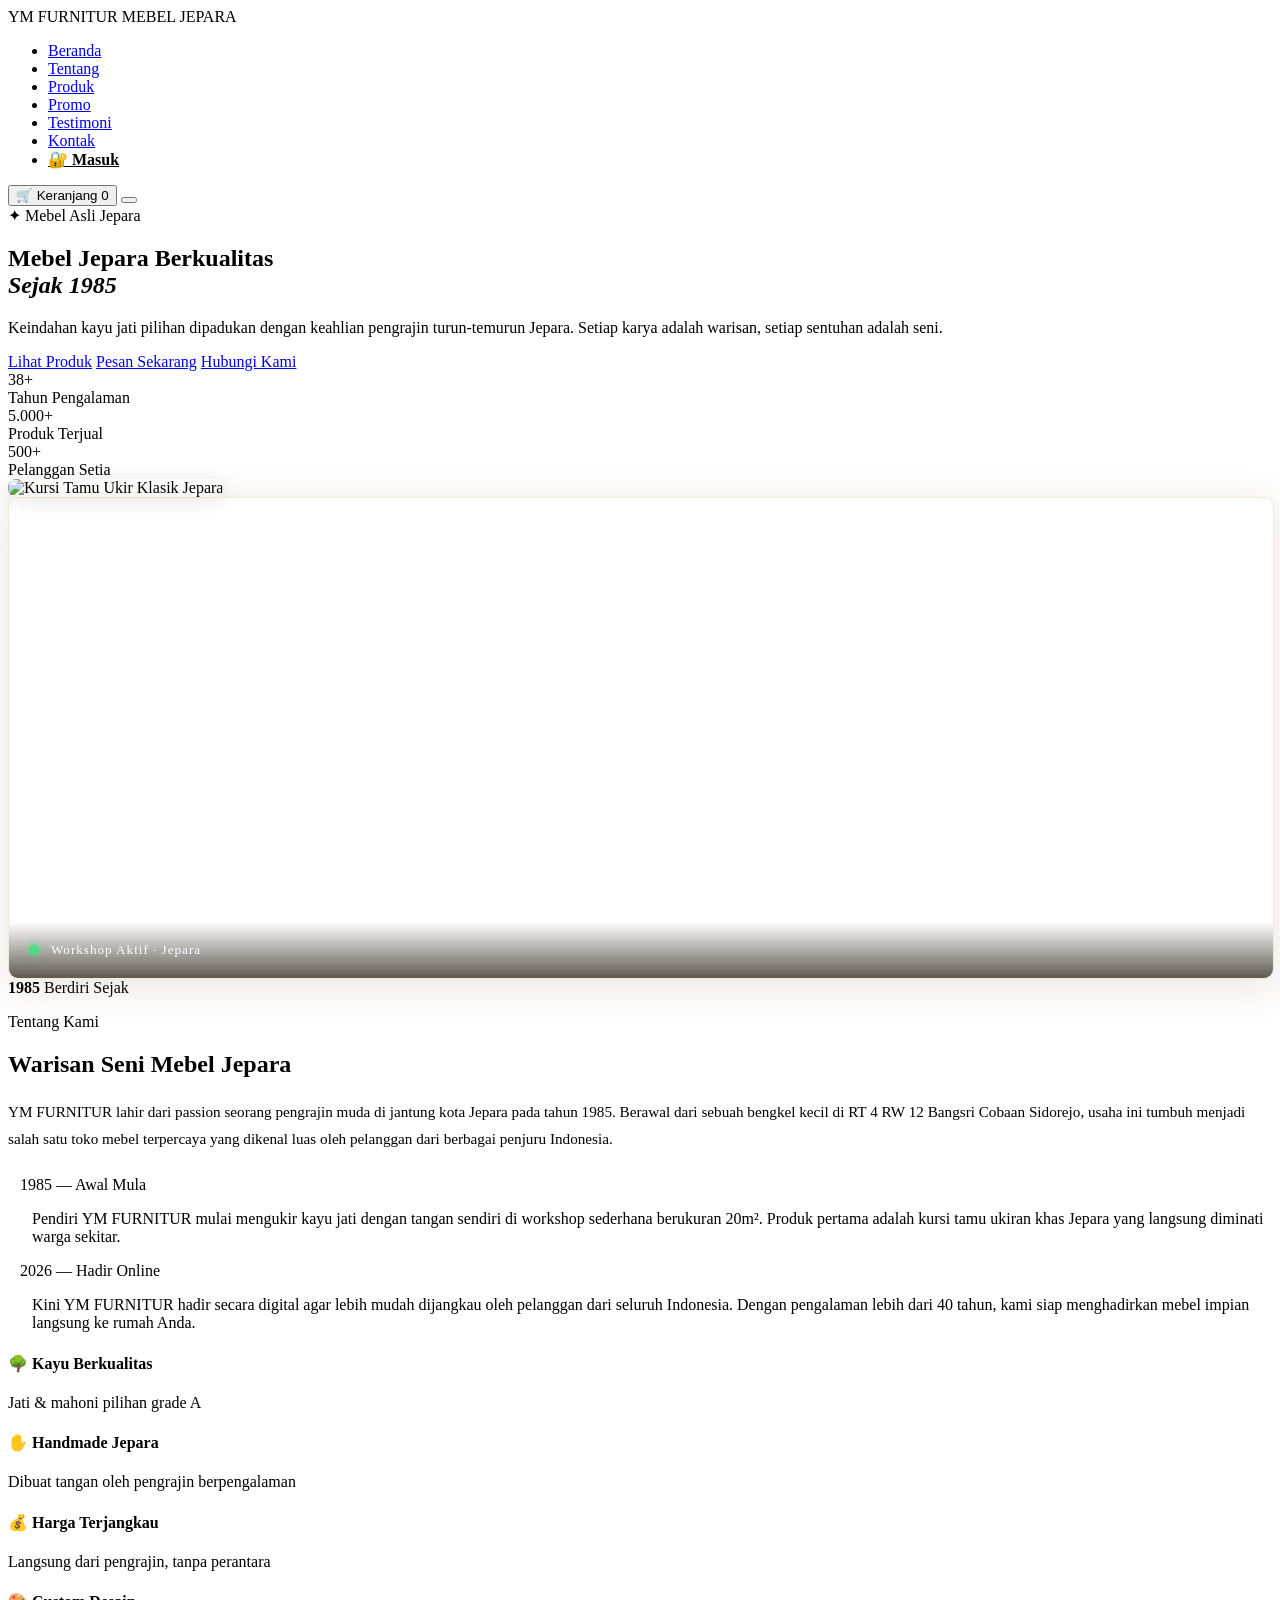
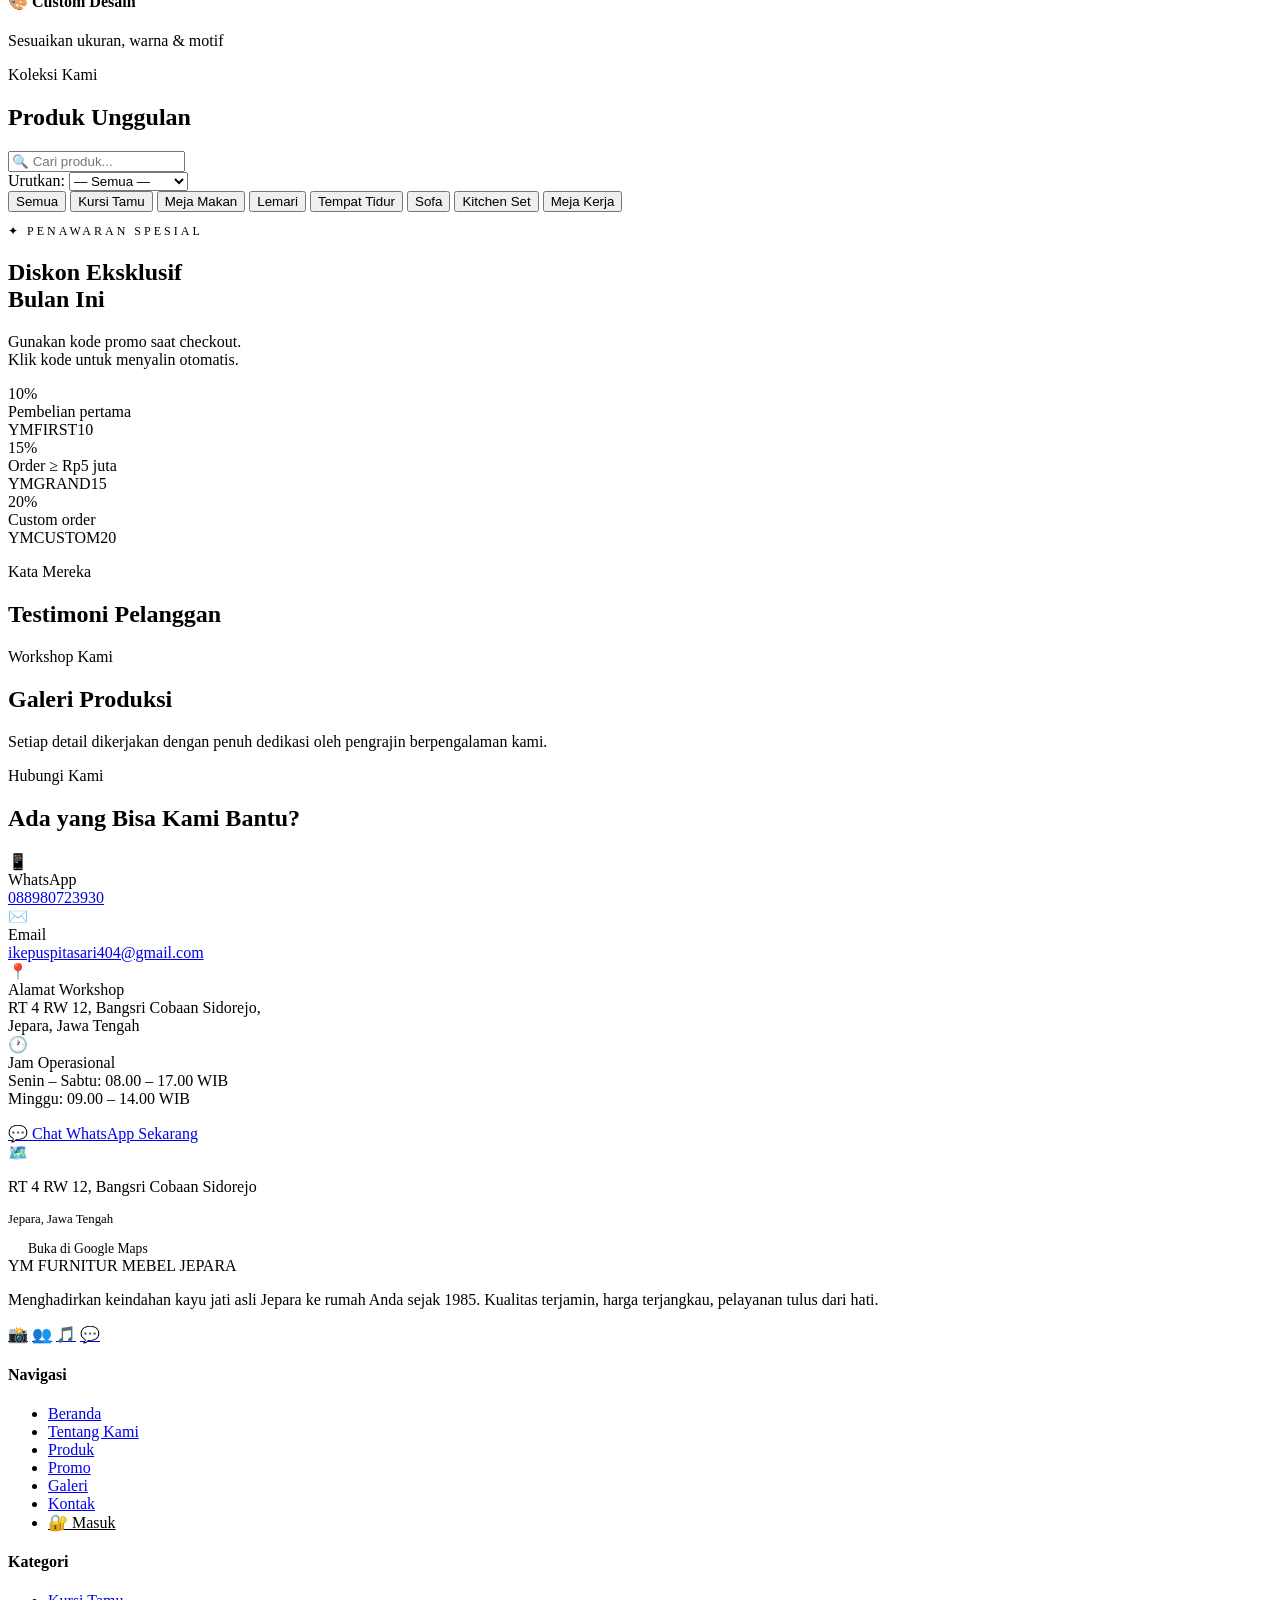
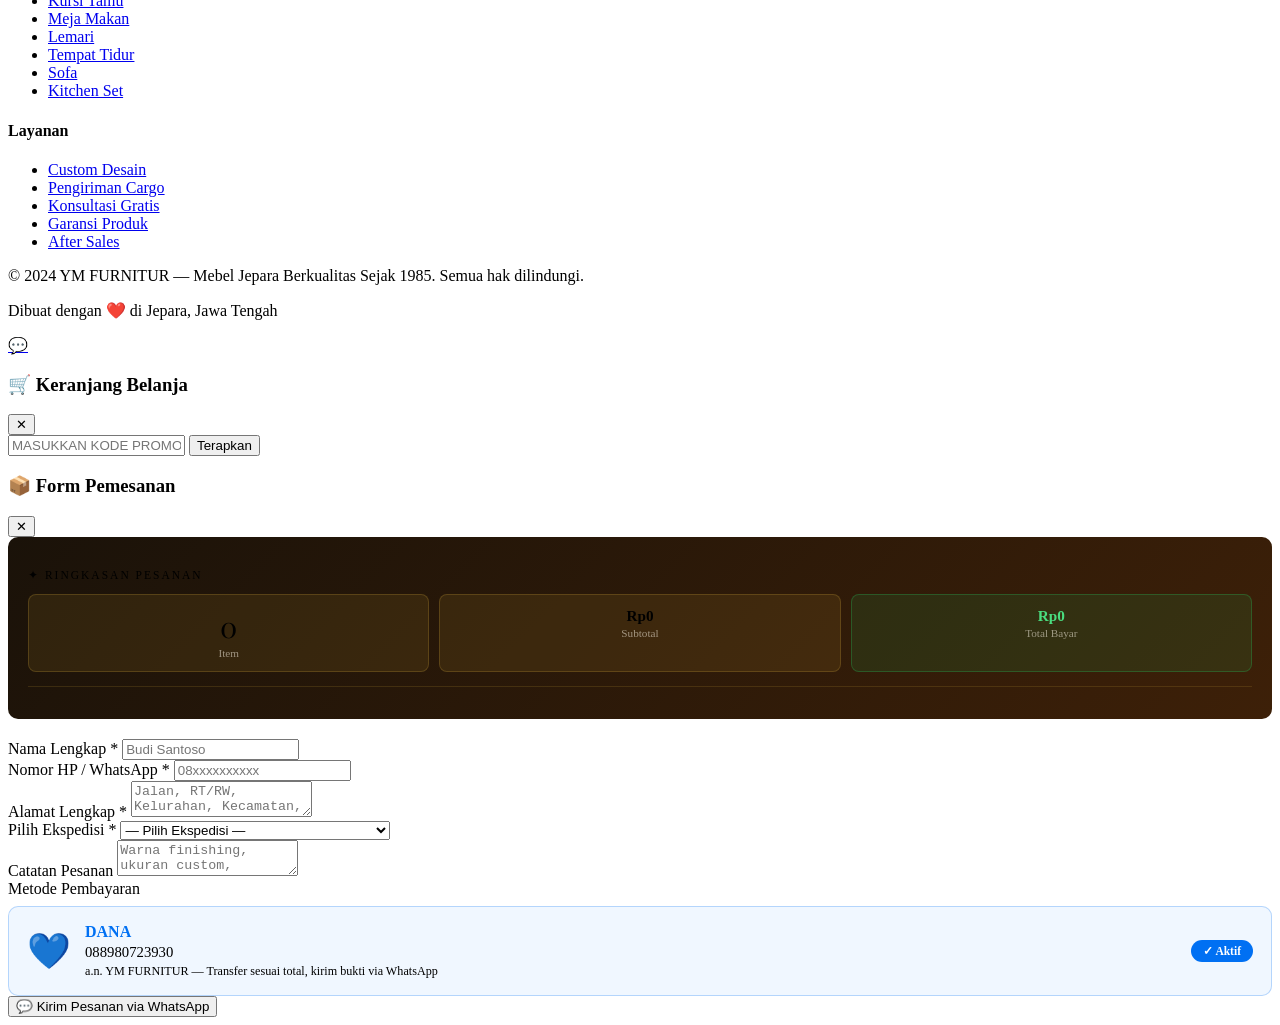
==== index.html @ d809dc9b "first commit" ====
<!DOCTYPE html>
<html lang="id">
<head>
    <meta charset="UTF-8">
    <meta name="viewport" content="width=device-width, initial-scale=1.0">
    <title>YM FURNITUR - Mebel Jepara Berkualitas Sejak 1985</title>
    <link href="https://fonts.googleapis.com/css2?family=Playfair+Display:wght@400;600;700&family=DM+Sans:wght@300;400;500&display=swap" rel="stylesheet">
    <link rel="stylesheet" href="style.css">
    <link rel="stylesheet" href="cart.css">
    <link rel="stylesheet" href="pagination.css">
    <link rel="stylesheet" href="responsive.css">
    <link rel="stylesheet" href="https://cdnjs.cloudflare.com/ajax/libs/font-awesome/6.4.0/css/all.min.css">
    <!-- Supabase CDN -->
    <script src="https://cdn.jsdelivr.net/npm/@supabase/supabase-js@2"></script>
    <!-- HLS.js untuk video streaming -->
    <script src="https://cdn.jsdelivr.net/npm/hls.js@latest"></script>
</head>
<body>

<!-- NAVBAR -->
<nav id="navbar">
    <div class="logo">
    YM FURNITUR
    <span>MEBEL JEPARA</span>
    </div>
    <ul class="nav-links">
        <li><a href="#hero">Beranda</a></li>
        <li><a href="#about">Tentang</a></li>
        <li><a href="#produk">Produk</a></li>
        <li><a href="#promo">Promo</a></li>
        <li><a href="#testimoni">Testimoni</a></li>
        <li><a href="#kontak">Kontak</a></li>
        <li id="authArea">
        <a href="login.html" class="nav-login-btn" style="color:var(--emas);font-weight:600;">🔐 Masuk</a>
        </li>
    </ul>
    <div class="nav-right">
        <button class="btn-cart" onclick="bukaKeranjang()">
            🛒 Keranjang
            <span class="cart-badge" id="cartBadge">0</span>
        </button>
        <button class="hamburger" onclick="toggleMenu()">
            <span></span><span></span><span></span>
        </button>
    </div>
</nav>

<!-- HERO -->
<section id="hero">
    <div class="hero-content">
        <div class="hero-badge">✦ Mebel Asli Jepara</div>
        <h1>Mebel Jepara Berkualitas<br><em>Sejak 1985</em></h1>
        <p>Keindahan kayu jati pilihan dipadukan dengan keahlian pengrajin turun-temurun Jepara. Setiap karya adalah warisan, setiap sentuhan adalah seni.</p>
        <div class="hero-btns">
            <a href="#produk" class="btn-primary">Lihat Produk</a>
            <a href="https://wa.me/6288980723930?text=Halo%20YM%20FURNITUR%2C%20saya%20ingin%20pesan%20mebel" class="btn-outline" target="_blank">Pesan Sekarang</a>
            <a href="#kontak" class="btn-outline">Hubungi Kami</a>
        </div>
        <div class="hero-stats">
            <div class="stat-item"><div class="stat-num">38+</div><div class="stat-label">Tahun Pengalaman</div></div>
            <div class="stat-item"><div class="stat-num">5.000+</div><div class="stat-label">Produk Terjual</div></div>
            <div class="stat-item"><div class="stat-num">500+</div><div class="stat-label">Pelanggan Setia</div></div>
        </div>
    </div>
    <div class="hero-img">
        <div class="hero-img-box">
            <img src="https://i.ibb.co.com/BHqVmDMt/download.jpg" alt="Kursi Tamu Ukir Klasik Jepara" style="width:100%;height:100%;object-fit:cover;border-radius:8px;box-shadow:0 4px 20px rgba(0,0,0,0.1);">
        </div>
    </div>
</section>

<!-- ABOUT -->
<section id="about">
    <div class="about-grid">
        <div class="about-img-area">
            <div style="width:100%;border-radius:10px;overflow:hidden;position:relative;border:1px solid rgba(196,154,53,0.2);box-shadow:0 8px 40px rgba(107,63,26,0.15);">
                <video id="aboutVideo" autoplay muted loop playsinline style="width:100%;display:block;max-height:480px;object-fit:cover;"></video>
                <div style="position:absolute;bottom:0;left:0;right:0;background:linear-gradient(transparent,rgba(26,18,9,0.7));padding:20px;display:flex;align-items:center;gap:12px;">
                    <div style="width:10px;height:10px;border-radius:50%;background:#4ade80;box-shadow:0 0 8px #4ade80;animation:pulse 1.5s infinite;"></div>
                    <span style="color:#fff;font-size:0.82rem;letter-spacing:1px;">Workshop Aktif · Jepara</span>
                </div>
            </div>
            <div class="about-badge-box">
                <strong>1985</strong>
                <span>Berdiri Sejak</span>
            </div>
        </div>
        <div class="about-text">
            <p class="section-label">Tentang Kami</p>
            <h2 class="section-title">Warisan Seni Mebel Jepara</h2>
            <p style="color:var(--abu);line-height:1.8;margin-bottom:1.5rem;font-size:0.95rem;">
                YM FURNITUR lahir dari passion seorang pengrajin muda di jantung kota Jepara pada tahun 1985. Berawal dari sebuah bengkel kecil di RT 4 RW 12 Bangsri Cobaan Sidorejo, usaha ini tumbuh menjadi salah satu toko mebel terpercaya yang dikenal luas oleh pelanggan dari berbagai penjuru Indonesia.
            </p>
            <div class="timeline">
                <div class="timeline-item">
                    <div>
                        <div style="display:flex;gap:12px;align-items:center;margin-bottom:4px;">
                            <div class="tl-dot"></div>
                            <span class="tl-year">1985 — Awal Mula</span>
                        </div>
                        <p class="tl-desc" style="padding-left:24px;">Pendiri YM FURNITUR mulai mengukir kayu jati dengan tangan sendiri di workshop sederhana berukuran 20m². Produk pertama adalah kursi tamu ukiran khas Jepara yang langsung diminati warga sekitar.</p>
                    </div>
                </div>
                <div class="timeline-item">
                    <div>
                        <div style="display:flex;gap:12px;align-items:center;margin-bottom:4px;">
                            <div class="tl-dot"></div>
                            <span class="tl-year">2026 — Hadir Online</span>
                        </div>
                        <p class="tl-desc" style="padding-left:24px;">Kini YM FURNITUR hadir secara digital agar lebih mudah dijangkau oleh pelanggan dari seluruh Indonesia. Dengan pengalaman lebih dari 40 tahun, kami siap menghadirkan mebel impian langsung ke rumah Anda.</p>
                    </div>
                </div>
            </div>
            <div class="keunggulan">
                <div class="keunggulan-item"><h4>🌳 Kayu Berkualitas</h4><p>Jati & mahoni pilihan grade A</p></div>
                <div class="keunggulan-item"><h4>✋ Handmade Jepara</h4><p>Dibuat tangan oleh pengrajin berpengalaman</p></div>
                <div class="keunggulan-item"><h4>💰 Harga Terjangkau</h4><p>Langsung dari pengrajin, tanpa perantara</p></div>
                <div class="keunggulan-item"><h4>🎨 Custom Desain</h4><p>Sesuaikan ukuran, warna & motif</p></div>
            </div>
        </div>
    </div>
</section>

<!-- PRODUK -->
<section id="produk">
    <p class="section-label">Koleksi Kami</p>
    <h2 class="section-title">Produk Unggulan</h2>
    <div class="search-wrap">
        <input type="text" class="search-input" id="searchInput" placeholder="🔍 Cari produk..." oninput="filterProduk()">
        <div class="price-filter">
            Urutkan:
            <select id="sortSelect" onchange="filterProduk()">
                <option value="">— Semua —</option>
                <option value="low">Harga Terendah</option>
                <option value="high">Harga Tertinggi</option>
                <option value="diskon">Diskon Terbesar</option>
            </select>
        </div>
    </div>
    <div class="filter-bar" id="filterBar">
        <button class="filter-btn active" onclick="setKategori('all',this)">Semua</button>
        <button class="filter-btn" onclick="setKategori('Kursi Tamu',this)">Kursi Tamu</button>
        <button class="filter-btn" onclick="setKategori('Meja Makan',this)">Meja Makan</button>
        <button class="filter-btn" onclick="setKategori('Lemari',this)">Lemari</button>
        <button class="filter-btn" onclick="setKategori('Tempat Tidur',this)">Tempat Tidur</button>
        <button class="filter-btn" onclick="setKategori('Sofa',this)">Sofa</button>
        <button class="filter-btn" onclick="setKategori('Kitchen Set',this)">Kitchen Set</button>
        <button class="filter-btn" onclick="setKategori('Meja Kerja',this)">Meja Kerja</button>
    </div>
    <div class="products-grid" id="productsGrid"></div>
    <!-- Pagination Produk -->
    <div class="pagination-container" id="produkPagination"></div>
</section>

<!-- PROMO DISKON -->
<section id="promo">
    <div class="promo-inner">
        <div class="promo-text">
            <p style="color:var(--emas);font-size:0.75rem;letter-spacing:3px;text-transform:uppercase;margin-bottom:0.5rem;">✦ Penawaran Spesial</p>
            <h2>Diskon Eksklusif<br>Bulan Ini</h2>
            <p>Gunakan kode promo saat checkout.<br>Klik kode untuk menyalin otomatis.</p>
        </div>
        <div class="promo-cards">
            <div class="promo-card">
                <div class="promo-pct">10%</div>
                <div class="promo-desc">Pembelian pertama</div>
                <div class="promo-code" onclick="copyKode('YMFIRST10')">YMFIRST10</div>
            </div>
            <div class="promo-card">
                <div class="promo-pct">15%</div>
                <div class="promo-desc">Order ≥ Rp5 juta</div>
                <div class="promo-code" onclick="copyKode('YMGRAND15')">YMGRAND15</div>
            </div>
            <div class="promo-card">
                <div class="promo-pct">20%</div>
                <div class="promo-desc">Custom order</div>
                <div class="promo-code" onclick="copyKode('YMCUSTOM20')">YMCUSTOM20</div>
            </div>
        </div>
    </div>
</section>

<!-- TESTIMONI -->
<section id="testimoni">
    <p class="section-label">Kata Mereka</p>
    <h2 class="section-title">Testimoni Pelanggan</h2>
    <div class="testi-grid" id="testiGrid"></div>
    <!-- Pagination Testimoni -->
    <div class="pagination-container" id="testiPagination"></div>
</section>

<!-- GALERI -->
<section id="galeri">
    <p class="section-label">Workshop Kami</p>
    <h2 class="section-title">Galeri Produksi</h2>
    <p class="section-sub">Setiap detail dikerjakan dengan penuh dedikasi oleh pengrajin berpengalaman kami.</p>
    <div class="galeri-grid" id="galeriGrid"></div>
    <!-- Pagination Galeri -->
    <div class="pagination-container" id="galeriPagination"></div>
</section>

<!-- KONTAK -->
<section id="kontak">
    <p class="section-label">Hubungi Kami</p>
    <h2 class="section-title">Ada yang Bisa Kami Bantu?</h2>
    <div class="kontak-grid">
        <div>
            <div class="kontak-info-item">
                <div class="kontak-icon">📱</div>
                <div>
                    <div class="kontak-label">WhatsApp</div>
                    <div class="kontak-val"><a href="https://wa.me/6288980723930" target="_blank">088980723930</a></div>
                </div>
            </div>
            <div class="kontak-info-item">
                <div class="kontak-icon">✉️</div>
                <div>
                    <div class="kontak-label">Email</div>
                    <div class="kontak-val"><a href="mailto:ikepuspitasari404@gmail.com">ikepuspitasari404@gmail.com</a></div>
                </div>
            </div>
            <div class="kontak-info-item">
                <div class="kontak-icon">📍</div>
                <div>
                    <div class="kontak-label">Alamat Workshop</div>
                    <div class="kontak-val">RT 4 RW 12, Bangsri Cobaan Sidorejo,<br>Jepara, Jawa Tengah</div>
                </div>
            </div>
            <div class="kontak-info-item">
                <div class="kontak-icon">🕐</div>
                <div>
                    <div class="kontak-label">Jam Operasional</div>
                    <div class="kontak-val">Senin – Sabtu: 08.00 – 17.00 WIB<br>Minggu: 09.00 – 14.00 WIB</div>
                </div>
            </div>
            <a href="https://wa.me/6288980723930?text=Halo%20YM%20FURNITUR%2C%20saya%20ingin%20konsultasi%20mebel" target="_blank" class="btn-primary" style="margin-top:1rem;display:inline-flex;gap:8px;align-items:center;">
                💬 Chat WhatsApp Sekarang
            </a>
        </div>
        <div>
            <div class="map-placeholder">
                <div class="map-icon">🗺️</div>
                <p>RT 4 RW 12, Bangsri Cobaan Sidorejo</p>
                <p style="font-size:0.8rem;margin-top:4px;">Jepara, Jawa Tengah</p>
                <a href="https://maps.google.com/?q=Jepara+Jawa+Tengah" target="_blank" style="margin-top:12px;padding:8px 20px;background:var(--coklat);color:var(--cream);border-radius:6px;font-size:0.85rem;text-decoration:none;">Buka di Google Maps</a>
            </div>
        </div>
    </div>
</section>

<!-- FOOTER -->
<footer>
    <div class="footer-grid">
        <div class="footer-brand">
            <span class="logo">YM FURNITUR <span>MEBEL JEPARA</span></span>
            <p>Menghadirkan keindahan kayu jati asli Jepara ke rumah Anda sejak 1985. Kualitas terjamin, harga terjangkau, pelayanan tulus dari hati.</p>
            <div class="socials">
                <a class="social-btn" href="#" title="Instagram">📸</a>
                <a class="social-btn" href="#" title="Facebook">👥</a>
                <a class="social-btn" href="#" title="TikTok">🎵</a>
                <a class="social-btn" href="https://wa.me/6288980723930" title="WhatsApp" target="_blank">💬</a>
            </div>
        </div>
        <div class="footer-col">
            <h4>Navigasi</h4>
            <ul>
                <li><a href="#hero">Beranda</a></li>
                <li><a href="#about">Tentang Kami</a></li>
                <li><a href="#produk">Produk</a></li>
                <li><a href="#promo">Promo</a></li>
                <li><a href="#galeri">Galeri</a></li>
                <li><a href="#kontak">Kontak</a></li>
                <li><a href="login.html" style="color:var(--emas);">🔐 Masuk</a></li>
            </ul>
        </div>
        <div class="footer-col">
            <h4>Kategori</h4>
            <ul>
                <li><a href="#produk">Kursi Tamu</a></li>
                <li><a href="#produk">Meja Makan</a></li>
                <li><a href="#produk">Lemari</a></li>
                <li><a href="#produk">Tempat Tidur</a></li>
                <li><a href="#produk">Sofa</a></li>
                <li><a href="#produk">Kitchen Set</a></li>
            </ul>
        </div>
        <div class="footer-col">
            <h4>Layanan</h4>
            <ul>
                <li><a href="#">Custom Desain</a></li>
                <li><a href="#">Pengiriman Cargo</a></li>
                <li><a href="#">Konsultasi Gratis</a></li>
                <li><a href="#">Garansi Produk</a></li>
                <li><a href="#">After Sales</a></li>
            </ul>
        </div>
    </div>
    <div class="footer-bottom">
        <p>© 2024 YM FURNITUR — Mebel Jepara Berkualitas Sejak 1985. Semua hak dilindungi.</p>
        <p>Dibuat dengan ❤️ di Jepara, Jawa Tengah</p>
    </div>
</footer>

<!-- WA FLOAT BUTTON -->
<a href="https://wa.me/6288980723930?text=Halo%20YM%20FURNITUR" class="wa-float" target="_blank" title="Chat WhatsApp">💬</a>

<!-- TOAST -->
<div class="toast" id="toast"></div>

<!-- MODAL KERANJANG -->
<div class="modal-overlay" id="modalKeranjang">
    <div class="modal-box">
        <div class="modal-header">
            <h3>🛒 Keranjang Belanja</h3>
            <button class="btn-close" onclick="tutupKeranjang()">✕</button>
        </div>
        <div class="modal-body">
            <div id="cartContent"></div>
            <div class="promo-input-row">
                <input type="text" class="promo-input" id="promoInput" placeholder="Masukkan kode promo..." style="text-transform:uppercase">
                <button class="btn-apply-promo" onclick="applyPromo()">Terapkan</button>
            </div>
            <div class="promo-status" id="promoStatus"></div>
            <div class="cart-total" id="cartTotal"></div>
            <button class="btn-checkout-wa" onclick="bukaCKO()" id="btnCKO" style="display:none;">Lanjut ke Checkout →</button>
        </div>
    </div>
</div>

<!-- MODAL CHECKOUT -->
<div class="modal-overlay" id="modalCKO">
    <div class="modal-box">
        <div class="modal-header">
            <h3>📦 Form Pemesanan</h3>
            <button class="btn-close" onclick="tutupCKO()">✕</button>
        </div>
        <div class="modal-body">
            <!-- DASHBOARD RINGKASAN -->
            <div style="background:linear-gradient(135deg,#1A1209,#3D2008);border-radius:10px;padding:20px;margin-bottom:20px;">
                <p style="color:var(--emas);font-size:0.72rem;letter-spacing:2px;text-transform:uppercase;margin-bottom:12px;">✦ Ringkasan Pesanan</p>
                <div style="display:grid;grid-template-columns:repeat(3,1fr);gap:10px;margin-bottom:14px;">
                    <div style="background:rgba(196,154,53,0.12);border:1px solid rgba(196,154,53,0.25);border-radius:8px;padding:12px;text-align:center;">
                        <div style="font-size:1.8rem;font-family:'Playfair Display',serif;color:var(--emas);" id="dashJml">0</div>
                        <div style="font-size:0.7rem;color:rgba(245,239,224,0.55);margin-top:2px;">Item</div>
                    </div>
                    <div style="background:rgba(196,154,53,0.12);border:1px solid rgba(196,154,53,0.25);border-radius:8px;padding:12px;text-align:center;">
                        <div style="font-size:0.95rem;font-weight:600;color:var(--emas);" id="dashSubtotal">Rp0</div>
                        <div style="font-size:0.7rem;color:rgba(245,239,224,0.55);margin-top:2px;">Subtotal</div>
                    </div>
                    <div style="background:rgba(37,211,102,0.1);border:1px solid rgba(37,211,102,0.25);border-radius:8px;padding:12px;text-align:center;">
                        <div style="font-size:0.95rem;font-weight:600;color:#4ade80;" id="dashTotal">Rp0</div>
                        <div style="font-size:0.7rem;color:rgba(245,239,224,0.55);margin-top:2px;">Total Bayar</div>
                    </div>
                </div>
                <div id="dashItems" style="font-size:0.8rem;color:rgba(245,239,224,0.65);line-height:1.9;border-top:1px solid rgba(196,154,53,0.18);padding-top:12px;"></div>
            </div>

            <div class="form-row">
                <div class="form-group">
                    <label>Nama Lengkap *</label>
                    <input type="text" id="ckoNama" placeholder="Budi Santoso">
                </div>
                <div class="form-group">
                    <label>Nomor HP / WhatsApp *</label>
                    <input type="tel" id="ckoHP" placeholder="08xxxxxxxxxx">
                </div>
            </div>
            <div class="form-group">
                <label>Alamat Lengkap *</label>
                <textarea id="ckoAlamat" placeholder="Jalan, RT/RW, Kelurahan, Kecamatan, Kota, Provinsi, Kode Pos"></textarea>
            </div>
            <div class="form-group">
                <label>Pilih Ekspedisi *</label>
                <select id="ckoEkspedisi">
                    <option value="">— Pilih Ekspedisi —</option>
                    <option value="JNE">JNE</option>
                    <option value="J&T Express">J&T Express</option>
                    <option value="Cargo Khusus Mebel">Cargo Khusus Mebel (Direkomendasikan)</option>
                </select>
            </div>
            <div class="form-group">
                <label>Catatan Pesanan</label>
                <textarea id="ckoCatatan" placeholder="Warna finishing, ukuran custom, instruksi khusus, dll..."></textarea>
            </div>

            <!-- METODE BAYAR: DANA SAJA -->
            <div class="form-group">
                <label>Metode Pembayaran</label>
                <div style="background:rgba(0,112,243,0.06);border:1.5px solid rgba(0,112,243,0.25);border-radius:10px;padding:16px 18px;margin-top:8px;display:flex;align-items:center;gap:14px;">
                    <div style="font-size:2.2rem;line-height:1;">💙</div>
                    <div style="flex:1;">
                        <div style="font-weight:600;color:#0070f3;font-size:1rem;">DANA</div>
                        <div style="font-size:0.92rem;color:var(--coklat);margin-top:3px;font-weight:500;">088980723930</div>
                        <div style="font-size:0.76rem;color:var(--abu);margin-top:3px;">a.n. YM FURNITUR — Transfer sesuai total, kirim bukti via WhatsApp</div>
                    </div>
                    <div style="background:#0070f3;color:#fff;padding:4px 12px;border-radius:20px;font-size:0.72rem;font-weight:600;white-space:nowrap;">✓ Aktif</div>
                </div>
            </div>

            <button class="btn-checkout-wa" onclick="kirimWA()">
                💬 Kirim Pesanan via WhatsApp
            </button>
        </div>
    </div>
</div>
<script src="https://cdn.jsdelivr.net/npm/@supabase/supabase-js@2"></script>
<script src="supabase.js"></script>
<script src="auth.js"></script>
<script src="cart.js"></script>
</body>
</html>
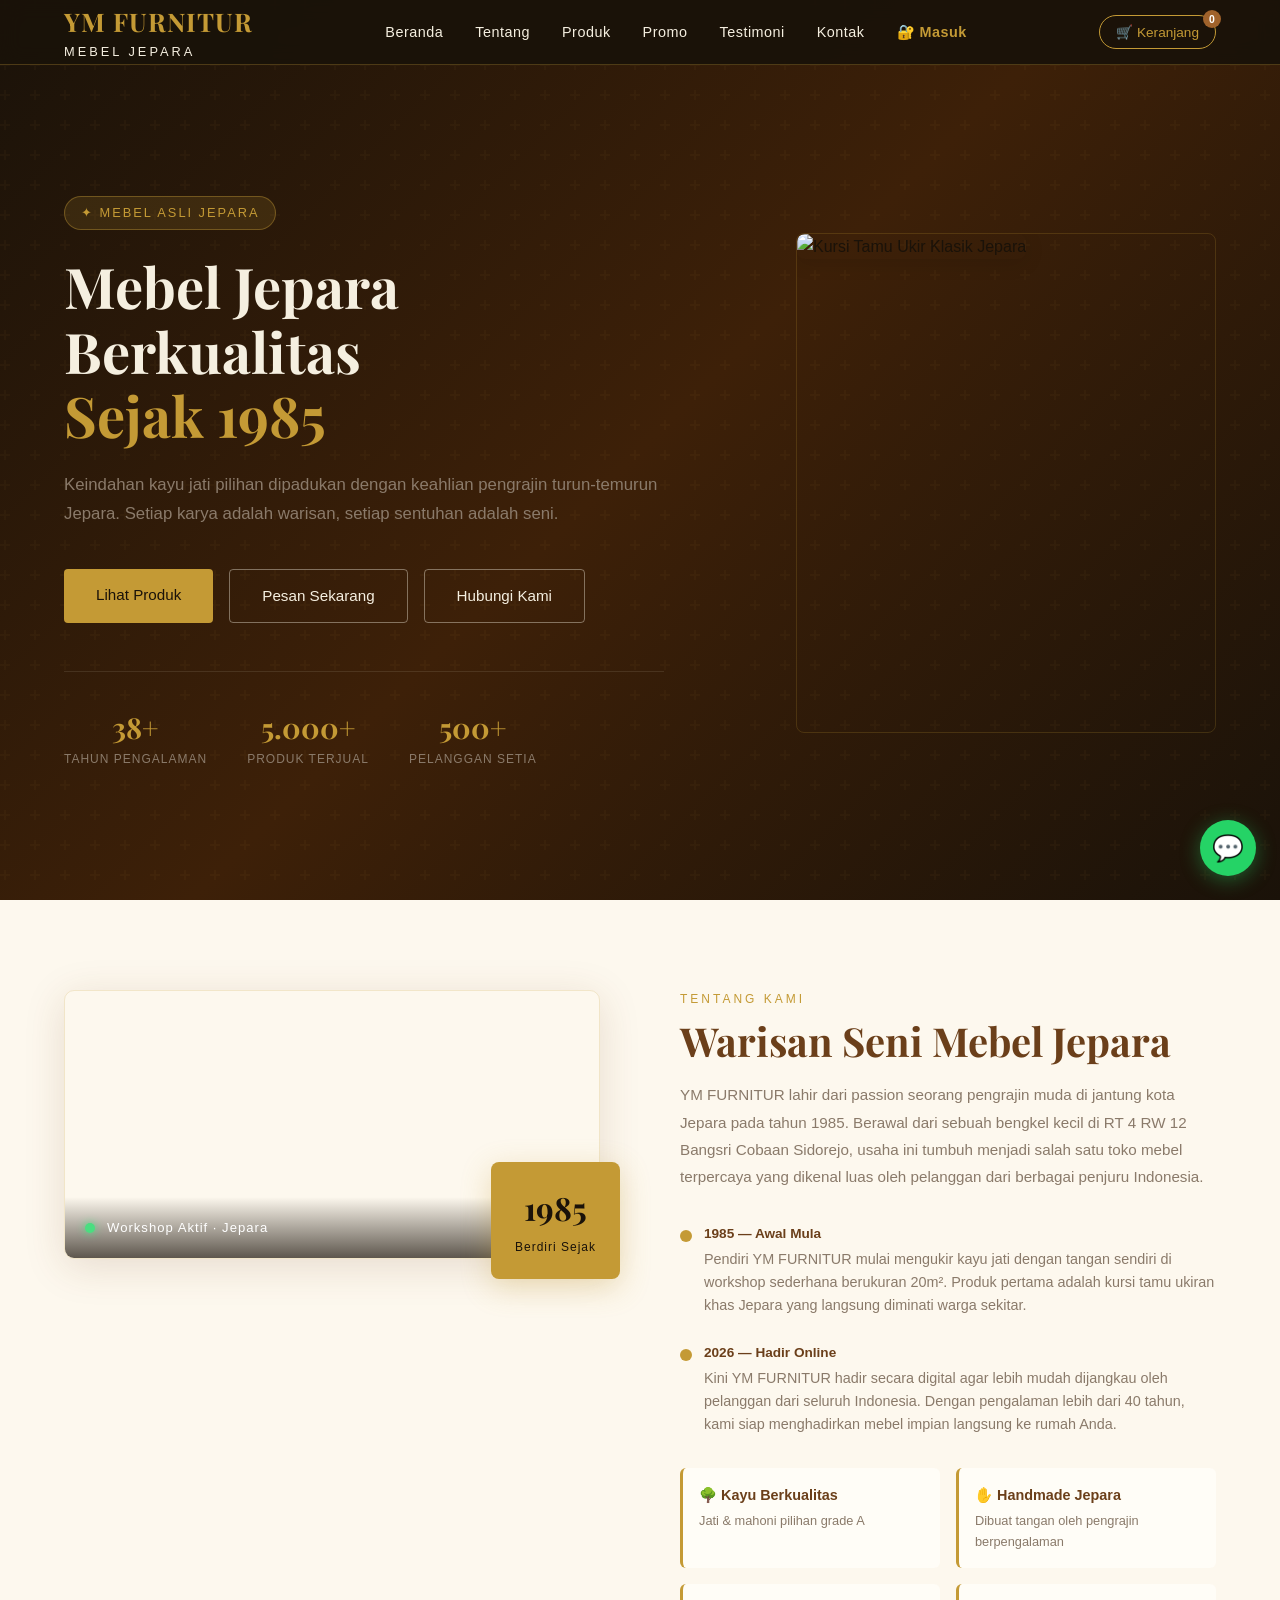
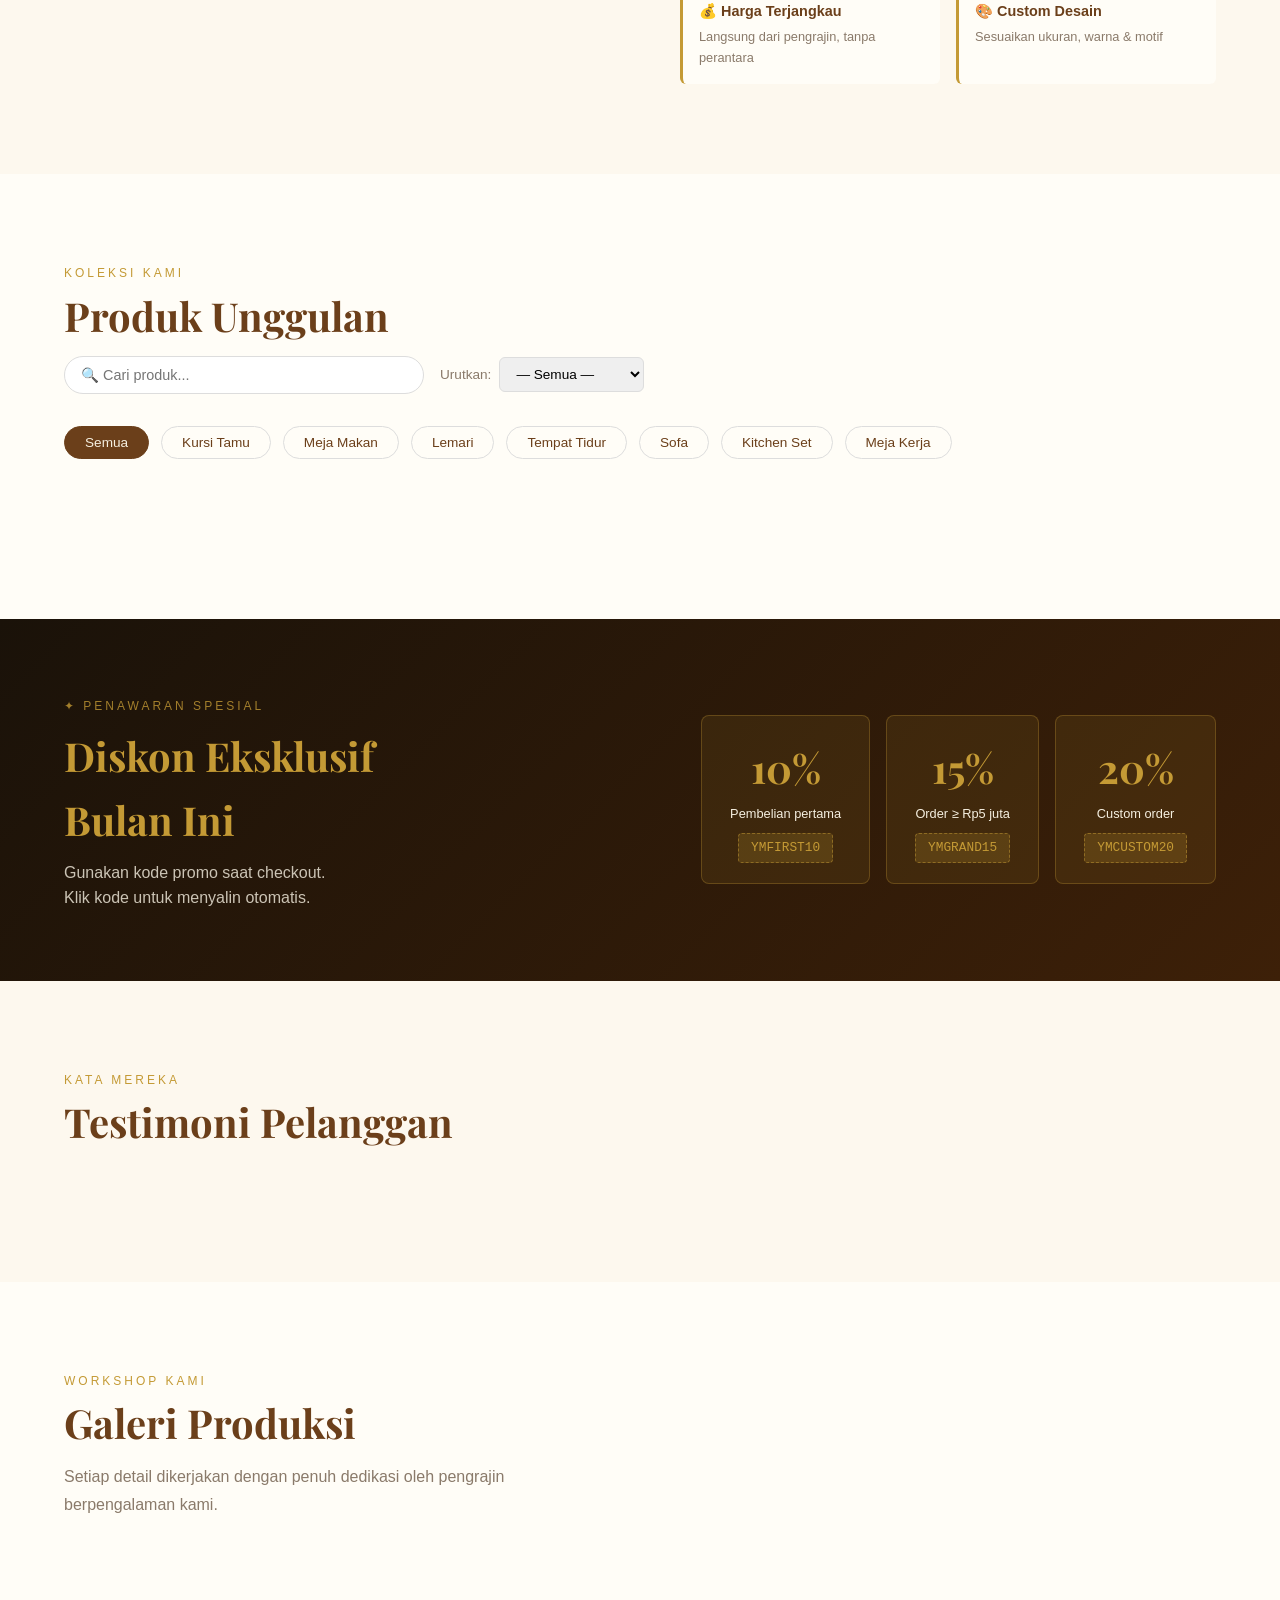
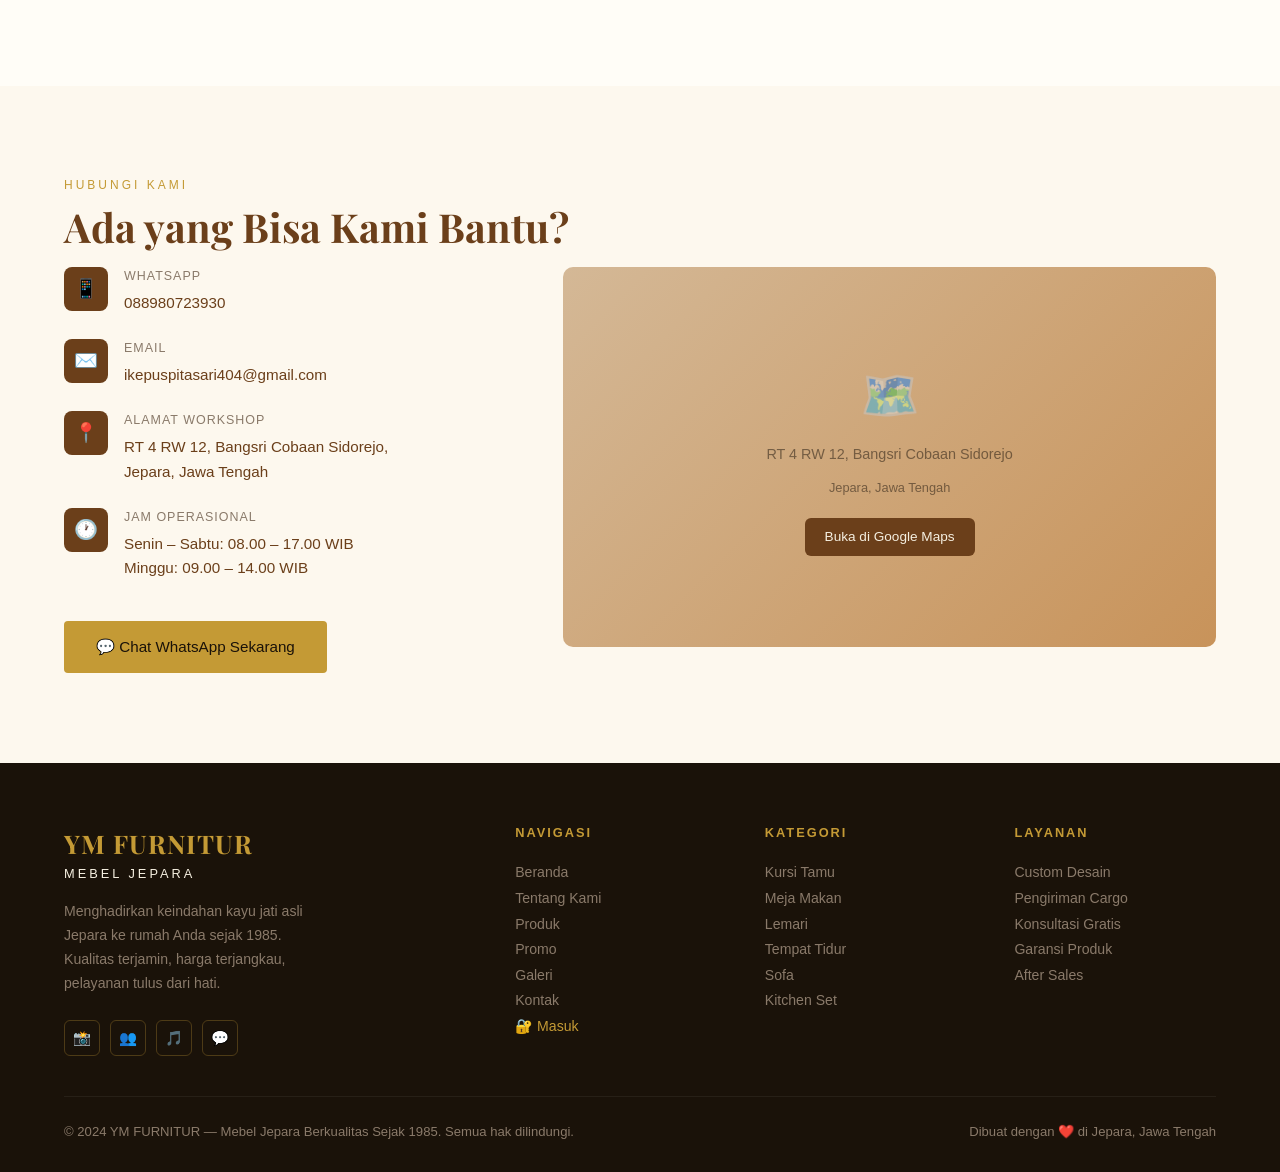
==== commit 153be6b0: "Update stylesheet and script paths in index.html" ====
--- a/index.html
+++ b/index.html
@@ -5,10 +5,10 @@
     <meta name="viewport" content="width=device-width, initial-scale=1.0">
     <title>YM FURNITUR - Mebel Jepara Berkualitas Sejak 1985</title>
     <link href="https://fonts.googleapis.com/css2?family=Playfair+Display:wght@400;600;700&family=DM+Sans:wght@300;400;500&display=swap" rel="stylesheet">
-    <link rel="stylesheet" href="style.css">
-    <link rel="stylesheet" href="cart.css">
-    <link rel="stylesheet" href="pagination.css">
-    <link rel="stylesheet" href="responsive.css">
+    <link rel="stylesheet" href="css/style.css">
+    <link rel="stylesheet" href="css/cart.css">
+    <link rel="stylesheet" href="css/pagination.css">
+    <link rel="stylesheet" href="css/responsive.css">
     <link rel="stylesheet" href="https://cdnjs.cloudflare.com/ajax/libs/font-awesome/6.4.0/css/all.min.css">
     <!-- Supabase CDN -->
     <script src="https://cdn.jsdelivr.net/npm/@supabase/supabase-js@2"></script>
@@ -404,8 +404,8 @@
     </div>
 </div>
 <script src="https://cdn.jsdelivr.net/npm/@supabase/supabase-js@2"></script>
-<script src="supabase.js"></script>
-<script src="auth.js"></script>
-<script src="cart.js"></script>
+<script src="js/supabase.js"></script>
+<script src="js/auth.js"></script>
+<script src="js/cart.js"></script>
 </body>
-</html>+</html>
--- a/css/style.css
+++ b/css/style.css
@@ -0,0 +1,1113 @@
+/* ==============================================
+   STYLE.CSS - MAIN STYLES
+   ============================================== */
+
+/* ===== ROOT VARIABLES ===== */
+:root {
+    --coklat: #6B3F1A;
+    --coklat-muda: #A0622B;
+    --coklat-terang: #C8935A;
+    --cream: #F5EFE0;
+    --cream-muda: #FDF8EE;
+    --hitam: #1A1209;
+    --emas: #C49A35;
+    --emas-muda: #E8C96A;
+    --putih: #FFFDF7;
+    --abu: #8A7A6A;
+    --merah: #c0392b;
+    --hijau: #25D366;
+    --biru: #0070f3;
+}
+
+/* ===== RESET & BASE ===== */
+* {
+    margin: 0;
+    padding: 0;
+    box-sizing: border-box;
+}
+
+html {
+    scroll-behavior: smooth;
+}
+
+body {
+    font-family: 'DM Sans', sans-serif;
+    background: var(--putih);
+    color: var(--hitam);
+    line-height: 1.6;
+}
+
+a {
+    text-decoration: none;
+    color: inherit;
+}
+
+/* ===== NAVBAR - BASIC ===== */
+nav {
+    position: fixed;
+    top: 0;
+    width: 100%;
+    z-index: 999;
+    background: rgba(26, 18, 9, 0.95);
+    backdrop-filter: blur(10px);
+    padding: 0 5%;
+    display: flex;
+    align-items: center;
+    justify-content: space-between;
+    height: 65px;
+    border-bottom: 1px solid rgba(196, 154, 53, 0.3);
+}
+
+.logo {
+    font-family: 'Playfair Display', serif;
+    color: var(--emas);
+    font-size: 1.6rem;
+    font-weight: 700;
+    letter-spacing: 1px;
+}
+
+.logo span {
+    color: var(--cream);
+    font-size: 0.8rem;
+    display: block;
+    font-family: 'DM Sans', sans-serif;
+    letter-spacing: 3px;
+    font-weight: 300;
+}
+
+.nav-links {
+    display: flex;
+    gap: 2rem;
+    list-style: none;
+}
+
+.nav-links a {
+    color: var(--cream);
+    text-decoration: none;
+    font-size: 0.9rem;
+    letter-spacing: 0.5px;
+    transition: color 0.3s;
+}
+
+.nav-links a:hover {
+    color: var(--emas);
+}
+
+.nav-right {
+    display: flex;
+    align-items: center;
+    gap: 1rem;
+}
+
+.btn-cart {
+    background: none;
+    border: 1px solid var(--emas);
+    color: var(--emas);
+    padding: 8px 16px;
+    border-radius: 30px;
+    cursor: pointer;
+    font-size: 0.85rem;
+    transition: all 0.3s;
+    position: relative;
+}
+
+.btn-cart:hover {
+    background: var(--emas);
+    color: var(--hitam);
+}
+
+.cart-badge {
+    position: absolute;
+    top: -6px;
+    right: -6px;
+    background: var(--coklat-muda);
+    color: #fff;
+    border-radius: 50%;
+    width: 18px;
+    height: 18px;
+    font-size: 0.65rem;
+    display: flex;
+    align-items: center;
+    justify-content: center;
+    font-weight: 600;
+}
+
+.hamburger {
+    display: none;
+    flex-direction: column;
+    gap: 5px;
+    cursor: pointer;
+    background: none;
+    border: none;
+}
+
+.hamburger span {
+    width: 24px;
+    height: 2px;
+    background: var(--cream);
+    border-radius: 2px;
+    transition: all 0.3s;
+}
+
+/* ===== SECTIONS COMMON ===== */
+section {
+    padding: 90px 5%;
+}
+
+.section-label {
+    color: var(--emas);
+    font-size: 0.75rem;
+    letter-spacing: 3px;
+    text-transform: uppercase;
+    font-weight: 500;
+    margin-bottom: 0.5rem;
+}
+
+.section-title {
+    font-family: 'Playfair Display', serif;
+    font-size: 2.5rem;
+    color: var(--coklat);
+    line-height: 1.2;
+    margin-bottom: 1rem;
+}
+
+.section-sub {
+    color: var(--abu);
+    max-width: 550px;
+    line-height: 1.7;
+    margin-bottom: 3rem;
+}
+
+/* ===== HERO SECTION ===== */
+#hero {
+    min-height: 100vh;
+    background: linear-gradient(135deg, #1A1209 0%, #3D2008 50%, #1A1209 100%);
+    display: flex;
+    align-items: center;
+    padding: 0 5%;
+    padding-top: 65px;
+    position: relative;
+    overflow: hidden;
+}
+
+#hero::before {
+    content: '';
+    position: absolute;
+    inset: 0;
+    background: url("data:image/svg+xml,%3Csvg width='60' height='60' viewBox='0 0 60 60' xmlns='http://www.w3.org/2000/svg'%3E%3Cg fill='none' fill-rule='evenodd'%3E%3Cg fill='%23C49A35' fill-opacity='0.04'%3E%3Cpath d='M36 34v-4h-2v4h-4v2h4v4h2v-4h4v-2h-4zm0-30V0h-2v4h-4v2h4v4h2V6h4V4h-4zM6 34v-4H4v4H0v2h4v4h2v-4h4v-2H6zM6 4V0H4v4H0v2h4v4h2V6h4V4H6z'/%3E%3C/g%3E%3C/g%3E%3C/svg%3E");
+}
+
+.hero-content {
+    max-width: 600px;
+    position: relative;
+    z-index: 1;
+}
+
+.hero-badge {
+    display: inline-block;
+    background: rgba(196, 154, 53, 0.15);
+    border: 1px solid rgba(196, 154, 53, 0.4);
+    color: var(--emas);
+    padding: 6px 16px;
+    border-radius: 30px;
+    font-size: 0.8rem;
+    letter-spacing: 2px;
+    text-transform: uppercase;
+    margin-bottom: 1.5rem;
+}
+
+.hero-content h1 {
+    font-family: 'Playfair Display', serif;
+    font-size: 3.5rem;
+    line-height: 1.15;
+    color: var(--cream);
+    margin-bottom: 1.5rem;
+}
+
+.hero-content h1 em {
+    color: var(--emas);
+    font-style: normal;
+}
+
+.hero-content p {
+    color: var(--abu);
+    font-size: 1.05rem;
+    line-height: 1.7;
+    margin-bottom: 2.5rem;
+}
+
+.hero-btns {
+    display: flex;
+    gap: 1rem;
+    flex-wrap: wrap;
+}
+
+.btn-primary {
+    background: var(--emas);
+    color: var(--hitam);
+    padding: 14px 32px;
+    border: none;
+    border-radius: 4px;
+    font-size: 0.95rem;
+    font-weight: 500;
+    cursor: pointer;
+    transition: all 0.3s;
+    text-decoration: none;
+    display: inline-block;
+}
+
+.btn-primary:hover {
+    background: var(--emas-muda);
+    transform: translateY(-2px);
+}
+
+.btn-outline {
+    background: none;
+    color: var(--cream);
+    padding: 14px 32px;
+    border: 1px solid rgba(245, 239, 224, 0.4);
+    border-radius: 4px;
+    font-size: 0.95rem;
+    cursor: pointer;
+    transition: all 0.3s;
+    text-decoration: none;
+    display: inline-block;
+}
+
+.btn-outline:hover {
+    border-color: var(--cream);
+    background: rgba(245, 239, 224, 0.08);
+}
+
+.hero-stats {
+    display: flex;
+    gap: 2.5rem;
+    margin-top: 3rem;
+    padding-top: 2rem;
+    border-top: 1px solid rgba(245, 239, 224, 0.1);
+}
+
+.stat-item {
+    text-align: center;
+}
+
+.stat-num {
+    font-family: 'Playfair Display', serif;
+    color: var(--emas);
+    font-size: 1.8rem;
+    font-weight: 700;
+}
+
+.stat-label {
+    color: var(--abu);
+    font-size: 0.75rem;
+    letter-spacing: 1px;
+    text-transform: uppercase;
+}
+
+.hero-img {
+    flex: 1;
+    display: flex;
+    justify-content: flex-end;
+    align-items: center;
+    padding-left: 4rem;
+}
+
+.hero-img-box {
+    width: 420px;
+    height: 500px;
+    border-radius: 8px;
+    overflow: hidden;
+    position: relative;
+    border: 1px solid rgba(196, 154, 53, 0.2);
+}
+
+.hero-img-box img {
+    width: 100%;
+    height: 100%;
+    object-fit: cover;
+}
+
+/* ===== ABOUT SECTION ===== */
+#about {
+    background: var(--cream-muda);
+}
+
+.about-grid {
+    display: grid;
+    grid-template-columns: 1fr 1fr;
+    gap: 5rem;
+    align-items: start;
+}
+
+.about-img-area {
+    position: relative;
+}
+
+.about-badge-box {
+    position: absolute;
+    bottom: -20px;
+    right: -20px;
+    background: var(--emas);
+    color: var(--hitam);
+    padding: 20px 24px;
+    border-radius: 8px;
+    text-align: center;
+    box-shadow: 0 8px 30px rgba(196, 154, 53, 0.3);
+}
+
+.about-badge-box strong {
+    font-family: 'Playfair Display', serif;
+    font-size: 2rem;
+    display: block;
+}
+
+.about-badge-box span {
+    font-size: 0.75rem;
+    letter-spacing: 1px;
+}
+
+.timeline {
+    margin: 2rem 0;
+}
+
+.timeline-item {
+    display: flex;
+    gap: 1rem;
+    margin-bottom: 1.5rem;
+}
+
+.tl-dot {
+    width: 12px;
+    height: 12px;
+    border-radius: 50%;
+    background: var(--emas);
+    flex-shrink: 0;
+    margin-top: 5px;
+}
+
+.tl-year {
+    font-weight: 600;
+    color: var(--coklat);
+    font-size: 0.85rem;
+}
+
+.tl-desc {
+    color: var(--abu);
+    font-size: 0.9rem;
+    line-height: 1.6;
+}
+
+.keunggulan {
+    display: grid;
+    grid-template-columns: 1fr 1fr;
+    gap: 1rem;
+    margin-top: 2rem;
+}
+
+.keunggulan-item {
+    background: var(--putih);
+    padding: 16px;
+    border-radius: 6px;
+    border-left: 3px solid var(--emas);
+}
+
+.keunggulan-item h4 {
+    color: var(--coklat);
+    font-size: 0.9rem;
+    margin-bottom: 4px;
+}
+
+.keunggulan-item p {
+    color: var(--abu);
+    font-size: 0.8rem;
+}
+
+/* ===== PRODUCTS - BASIC ===== */
+#produk {
+    background: var(--putih);
+}
+
+.filter-bar {
+    display: flex;
+    gap: 0.75rem;
+    flex-wrap: wrap;
+    margin-bottom: 2.5rem;
+}
+
+.filter-btn {
+    padding: 8px 20px;
+    border-radius: 30px;
+    border: 1px solid #ddd;
+    background: none;
+    cursor: pointer;
+    font-size: 0.85rem;
+    transition: all 0.3s;
+    color: var(--coklat);
+}
+
+.filter-btn.active,
+.filter-btn:hover {
+    background: var(--coklat);
+    color: var(--cream);
+    border-color: var(--coklat);
+}
+
+.search-wrap {
+    margin-bottom: 2rem;
+    display: flex;
+    gap: 1rem;
+    align-items: center;
+}
+
+.search-input {
+    flex: 1;
+    max-width: 360px;
+    padding: 10px 16px;
+    border: 1px solid #ddd;
+    border-radius: 30px;
+    font-size: 0.9rem;
+    outline: none;
+    font-family: 'DM Sans', sans-serif;
+}
+
+.search-input:focus {
+    border-color: var(--emas);
+}
+
+.price-filter {
+    display: flex;
+    align-items: center;
+    gap: 0.5rem;
+    font-size: 0.85rem;
+    color: var(--abu);
+}
+
+.price-filter select {
+    padding: 8px 12px;
+    border: 1px solid #ddd;
+    border-radius: 6px;
+    font-size: 0.85rem;
+    outline: none;
+    cursor: pointer;
+}
+
+.products-grid {
+    display: grid;
+    grid-template-columns: repeat(auto-fill, minmax(270px, 1fr));
+    gap: 1.5rem;
+}
+
+.product-card {
+    background: var(--putih);
+    border: 1px solid #eee;
+    border-radius: 10px;
+    overflow: hidden;
+    transition: all 0.3s;
+    cursor: pointer;
+}
+
+.product-card:hover {
+    border-color: var(--emas);
+    box-shadow: 0 8px 30px rgba(107, 63, 26, 0.1);
+    transform: translateY(-3px);
+}
+
+.product-img {
+    width: 100%;
+    aspect-ratio: 4/3;
+    background: linear-gradient(135deg, var(--cream), #e8d5b0);
+    display: flex;
+    align-items: center;
+    justify-content: center;
+    font-size: 3.5rem;
+    position: relative;
+    overflow: hidden;
+}
+
+.badge-diskon {
+    position: absolute;
+    top: 12px;
+    left: 12px;
+    background: #E53E3E;
+    color: #fff;
+    padding: 4px 10px;
+    border-radius: 4px;
+    font-size: 0.72rem;
+    font-weight: 600;
+}
+
+.badge-baru {
+    position: absolute;
+    top: 12px;
+    left: 12px;
+    background: var(--emas);
+    color: var(--hitam);
+    padding: 4px 10px;
+    border-radius: 4px;
+    font-size: 0.72rem;
+    font-weight: 600;
+}
+
+.product-info {
+    padding: 16px;
+}
+
+.product-category {
+    color: var(--abu);
+    font-size: 0.72rem;
+    letter-spacing: 1.5px;
+    text-transform: uppercase;
+    margin-bottom: 4px;
+}
+
+.product-name {
+    font-family: 'Playfair Display', serif;
+    font-size: 1.05rem;
+    color: var(--coklat);
+    margin-bottom: 8px;
+}
+
+.product-price {
+    display: flex;
+    align-items: baseline;
+    gap: 8px;
+    margin-bottom: 12px;
+}
+
+.price-now {
+    font-size: 1.1rem;
+    font-weight: 600;
+    color: var(--coklat);
+}
+
+.price-old {
+    font-size: 0.82rem;
+    color: var(--abu);
+    text-decoration: line-through;
+}
+
+.product-btns {
+    display: flex;
+    gap: 8px;
+}
+
+.btn-wa {
+    flex: 1;
+    background: var(--hijau);
+    color: #fff;
+    border: none;
+    padding: 9px;
+    border-radius: 6px;
+    font-size: 0.82rem;
+    cursor: pointer;
+    transition: all 0.3s;
+}
+
+.btn-wa:hover {
+    background: #128C7E;
+}
+
+.btn-add-cart {
+    flex: 1;
+    background: var(--coklat);
+    color: var(--cream);
+    border: none;
+    padding: 9px;
+    border-radius: 6px;
+    font-size: 0.82rem;
+    cursor: pointer;
+    transition: all 0.3s;
+}
+
+.btn-add-cart:hover {
+    background: var(--coklat-muda);
+}
+
+/* ===== PROMO DISKON ===== */
+#promo {
+    background: linear-gradient(135deg, #1A1209, #3D2008);
+    padding: 70px 5%;
+}
+
+.promo-inner {
+    display: flex;
+    align-items: center;
+    justify-content: space-between;
+    gap: 2rem;
+    flex-wrap: wrap;
+}
+
+.promo-text h2 {
+    font-family: 'Playfair Display', serif;
+    color: var(--emas);
+    font-size: 2.5rem;
+}
+
+.promo-text p {
+    color: var(--cream);
+    opacity: 0.8;
+    margin-top: 0.5rem;
+}
+
+.promo-cards {
+    display: flex;
+    gap: 1rem;
+    flex-wrap: wrap;
+}
+
+.promo-card {
+    background: rgba(196, 154, 53, 0.1);
+    border: 1px solid rgba(196, 154, 53, 0.3);
+    padding: 20px 28px;
+    border-radius: 8px;
+    text-align: center;
+}
+
+.promo-pct {
+    font-family: 'Playfair Display', serif;
+    color: var(--emas);
+    font-size: 2.5rem;
+    font-weight: 700;
+}
+
+.promo-desc {
+    color: var(--cream);
+    font-size: 0.8rem;
+    margin-top: 4px;
+}
+
+.promo-code {
+    display: inline-block;
+    margin-top: 8px;
+    background: rgba(196, 154, 53, 0.2);
+    border: 1px dashed rgba(196, 154, 53, 0.5);
+    color: var(--emas);
+    padding: 4px 12px;
+    border-radius: 4px;
+    font-size: 0.8rem;
+    font-family: monospace;
+    cursor: pointer;
+}
+
+.promo-code:hover {
+    background: rgba(196, 154, 53, 0.35);
+}
+
+/* ===== TESTIMONI ===== */
+#testimoni {
+    background: var(--cream-muda);
+}
+
+.testi-grid {
+    display: grid;
+    grid-template-columns: repeat(auto-fill, minmax(280px, 1fr));
+    gap: 1.5rem;
+}
+
+.testi-card {
+    background: var(--putih);
+    padding: 24px;
+    border-radius: 10px;
+    border: 1px solid rgba(196, 154, 53, 0.1);
+    position: relative;
+}
+
+.testi-stars {
+    color: var(--emas);
+    font-size: 1rem;
+    margin-bottom: 12px;
+}
+
+.testi-text {
+    color: var(--abu);
+    line-height: 1.7;
+    font-size: 0.9rem;
+    margin-bottom: 16px;
+    font-style: italic;
+}
+
+.testi-avatar {
+    display: flex;
+    align-items: center;
+    gap: 12px;
+}
+
+.avatar-circle {
+    width: 42px;
+    height: 42px;
+    border-radius: 50%;
+    background: var(--coklat);
+    display: flex;
+    align-items: center;
+    justify-content: center;
+    color: var(--cream);
+    font-weight: 600;
+    font-size: 0.9rem;
+}
+
+.testi-name {
+    font-weight: 500;
+    color: var(--coklat);
+    font-size: 0.9rem;
+}
+
+.testi-loc {
+    color: var(--abu);
+    font-size: 0.78rem;
+}
+
+/* ===== GALERI ===== */
+#galeri {
+    background: var(--putih);
+}
+
+.galeri-grid {
+    display: grid;
+    grid-template-columns: repeat(3, 1fr);
+    gap: 12px;
+}
+
+.galeri-item {
+    border-radius: 8px;
+    overflow: hidden;
+    aspect-ratio: 1;
+    background: linear-gradient(135deg, #c8935a, #6B3F1A);
+    display: flex;
+    align-items: center;
+    justify-content: center;
+    font-size: 2.5rem;
+    color: rgba(245, 239, 224, 0.5);
+    transition: transform 0.3s;
+    cursor: pointer;
+}
+
+.galeri-item:hover {
+    transform: scale(0.98);
+}
+
+.galeri-item img {
+    width: 100%;
+    height: 100%;
+    object-fit: cover;
+}
+
+/* ===== KONTAK ===== */
+#kontak {
+    background: var(--cream-muda);
+}
+
+.kontak-grid {
+    display: grid;
+    grid-template-columns: 1fr 1.5fr;
+    gap: 4rem;
+}
+
+.kontak-info-item {
+    display: flex;
+    gap: 16px;
+    align-items: flex-start;
+    margin-bottom: 24px;
+}
+
+.kontak-icon {
+    width: 44px;
+    height: 44px;
+    background: var(--coklat);
+    color: var(--cream);
+    border-radius: 8px;
+    display: flex;
+    align-items: center;
+    justify-content: center;
+    font-size: 1.2rem;
+    flex-shrink: 0;
+}
+
+.kontak-label {
+    font-size: 0.78rem;
+    color: var(--abu);
+    letter-spacing: 1px;
+    text-transform: uppercase;
+    margin-bottom: 4px;
+}
+
+.kontak-val {
+    color: var(--coklat);
+    font-weight: 500;
+    font-size: 0.95rem;
+}
+
+.kontak-val a {
+    color: inherit;
+    text-decoration: none;
+}
+
+.kontak-val a:hover {
+    color: var(--emas);
+}
+
+.map-placeholder {
+    width: 100%;
+    height: 380px;
+    background: linear-gradient(135deg, #d4b896, #c8935a);
+    border-radius: 10px;
+    display: flex;
+    align-items: center;
+    justify-content: center;
+    flex-direction: column;
+    color: rgba(26, 18, 9, 0.5);
+    font-size: 0.9rem;
+    gap: 8px;
+}
+
+.map-placeholder .map-icon {
+    font-size: 3rem;
+}
+
+/* ===== WHATSAPP FLOAT ===== */
+.wa-float {
+    position: fixed;
+    bottom: 24px;
+    right: 24px;
+    z-index: 999;
+    background: var(--hijau);
+    color: #fff;
+    width: 56px;
+    height: 56px;
+    border-radius: 50%;
+    display: flex;
+    align-items: center;
+    justify-content: center;
+    font-size: 1.6rem;
+    box-shadow: 0 4px 20px rgba(37, 211, 102, 0.4);
+    cursor: pointer;
+    text-decoration: none;
+    transition: transform 0.3s;
+}
+
+.wa-float:hover {
+    transform: scale(1.1);
+}
+
+/* ===== FOOTER ===== */
+footer {
+    background: var(--hitam);
+    color: var(--cream);
+    padding: 60px 5% 30px;
+}
+
+.footer-grid {
+    display: grid;
+    grid-template-columns: 2fr 1fr 1fr 1fr;
+    gap: 3rem;
+    margin-bottom: 40px;
+}
+
+.footer-brand .logo {
+    margin-bottom: 1rem;
+    display: block;
+}
+
+.footer-brand p {
+    color: var(--abu);
+    font-size: 0.88rem;
+    line-height: 1.7;
+    max-width: 260px;
+}
+
+.footer-col h4 {
+    color: var(--emas);
+    font-size: 0.8rem;
+    letter-spacing: 2px;
+    text-transform: uppercase;
+    margin-bottom: 1rem;
+}
+
+.footer-col ul {
+    list-style: none;
+}
+
+.footer-col ul li a {
+    color: var(--abu);
+    text-decoration: none;
+    font-size: 0.88rem;
+    transition: color 0.3s;
+}
+
+.footer-col ul li a:hover {
+    color: var(--emas);
+}
+
+.socials {
+    display: flex;
+    gap: 10px;
+    margin-top: 1.5rem;
+}
+
+.social-btn {
+    width: 36px;
+    height: 36px;
+    border: 1px solid rgba(196, 154, 53, 0.3);
+    border-radius: 6px;
+    display: flex;
+    align-items: center;
+    justify-content: center;
+    font-size: 0.9rem;
+    cursor: pointer;
+    color: var(--abu);
+    transition: all 0.3s;
+    text-decoration: none;
+}
+
+.social-btn:hover {
+    border-color: var(--emas);
+    color: var(--emas);
+}
+
+.footer-bottom {
+    border-top: 1px solid rgba(255, 255, 255, 0.06);
+    padding-top: 24px;
+    display: flex;
+    justify-content: space-between;
+    align-items: center;
+    flex-wrap: wrap;
+    gap: 12px;
+}
+
+.footer-bottom p {
+    color: var(--abu);
+    font-size: 0.82rem;
+}
+
+/* ===== TOAST NOTIFICATION ===== */
+.toast {
+    position: fixed;
+    bottom: 80px;
+    left: 50%;
+    transform: translateX(-50%) translateY(20px);
+    background: var(--coklat);
+    color: var(--cream);
+    padding: 12px 24px;
+    border-radius: 8px;
+    font-size: 0.9rem;
+    z-index: 3000;
+    opacity: 0;
+    transition: all 0.3s;
+    pointer-events: none;
+    white-space: nowrap;
+}
+
+.toast.show {
+    opacity: 1;
+    transform: translateX(-50%) translateY(0);
+}
+
+/* ===== PULSE ANIMATION ===== */
+@keyframes pulse {
+    0%,
+    100% {
+        opacity: 1;
+    }
+    50% {
+        opacity: 0.4;
+    }
+}
+
+
+/* ===== PROFIL USER DI NAVBAR ===== */
+.profile-container {
+    display: flex;
+    align-items: center;
+    gap: 8px;
+    padding: 4px 12px;
+    border-radius: 30px;
+    background: rgba(255,255,255,0.05);
+    border: 1px solid rgba(196,154,53,0.2);
+    max-width: 300px;
+    transition: all 0.3s;
+}
+
+.profile-container:hover {
+    background: rgba(255,255,255,0.1);
+}
+
+.profile-container img {
+    width: 32px;
+    height: 32px;
+    border-radius: 50%;
+    object-fit: cover;
+    border: 2px solid var(--emas);
+    flex-shrink: 0;
+}
+
+.profile-name {
+    color: var(--cream);
+    font-size: 0.8rem;
+    font-weight: 500;
+    white-space: nowrap;
+    overflow: hidden;
+    text-overflow: ellipsis;
+    max-width: 80px;
+}
+
+.profile-logout-btn {
+    border: none;
+    background: var(--emas);
+    color: var(--hitam);
+    padding: 4px 12px;
+    border-radius: 15px;
+    cursor: pointer;
+    font-size: 0.7rem;
+    font-weight: 600;
+    transition: all 0.3s;
+    flex-shrink: 0;
+}
+
+.profile-logout-btn:hover {
+    background: var(--emas-muda);
+}
+
+/* ===== RESPONSIVE PROFIL ===== */
+@media (max-width: 900px) {
+    .profile-container {
+        max-width: 300px; /* Diperbesar */
+        padding: 3px 8px;
+    }
+    
+    .profile-container img {
+        width: 24px;
+        height: 24px;
+    }
+    
+    .profile-name {
+        max-width: 130px; /* Diperbesar */
+        font-size: 0.7rem;
+    }
+    
+    .profile-logout-btn {
+        padding: 2px 8px;
+        font-size: 0.6rem;
+    }
+}
+
+@media (max-width: 600px) {
+    .profile-container {
+        max-width: 160px; /* Diperbesar */
+        padding: 2px 6px;
+    }
+    
+    .profile-container img {
+        width: 20px;
+        height: 20px;
+    }
+    
+    .profile-name {
+        max-width: 60px; /* Diperbesar */
+        font-size: 0.6rem;
+    }
+    
+    .profile-logout-btn {
+        padding: 1px 6px;
+        font-size: 0.5rem;
+    }
+}
--- a/css/cart.css
+++ b/css/cart.css
@@ -0,0 +1,230 @@
+/* ============================================== */
+/* ===== CART & CHECKOUT MODALS ===== */
+/* ============================================== */
+
+/* ===== MODAL KERANJANG ===== */
+#modalKeranjang {
+    display: none;
+    position: fixed;
+    top: 0;
+    left: 0;
+    right: 0;
+    bottom: 0;
+    background: rgba(0,0,0,0.6);
+    z-index: 9999;
+    justify-content: center;
+    align-items: center;
+}
+
+#modalKeranjang.open {
+    display: flex;
+}
+
+#modalKeranjang .modal-box {
+    background: var(--putih);
+    padding: 24px;
+    border-radius: 12px;
+    max-width: 600px;
+    width: 90%;
+    max-height: 90vh;
+    overflow-y: auto;
+}
+
+#modalKeranjang .modal-header {
+    display: flex;
+    justify-content: space-between;
+    align-items: center;
+    margin-bottom: 16px;
+    padding-bottom: 16px;
+    border-bottom: 1px solid #eee;
+}
+
+#modalKeranjang .modal-header h3 {
+    font-family: 'Playfair Display', serif;
+    color: var(--coklat);
+}
+
+#modalKeranjang .btn-close {
+    background: none;
+    border: none;
+    font-size: 1.5rem;
+    cursor: pointer;
+    color: var(--abu);
+}
+
+#modalKeranjang .btn-close:hover {
+    color: var(--merah);
+}
+
+.cart-item {
+    display: flex;
+    gap: 16px;
+    padding: 16px 0;
+    border-bottom: 1px solid #f0f0f0;
+}
+
+.cart-item-img {
+    width: 80px;
+    height: 80px;
+    border-radius: 8px;
+    background: linear-gradient(135deg, var(--cream), #e8d5b0);
+    display: flex;
+    align-items: center;
+    justify-content: center;
+    font-size: 2rem;
+    flex-shrink: 0;
+}
+
+.cart-item-name {
+    font-family: 'Playfair Display', serif;
+    color: var(--coklat);
+    font-size: 0.95rem;
+    margin-bottom: 4px;
+}
+
+.cart-item-price {
+    color: var(--emas);
+    font-weight: 600;
+    font-size: 0.9rem;
+}
+
+.cart-qty {
+    display: flex;
+    align-items: center;
+    gap: 8px;
+    margin-top: 8px;
+}
+
+.qty-btn {
+    width: 28px;
+    height: 28px;
+    border: 1px solid #ddd;
+    background: none;
+    border-radius: 4px;
+    cursor: pointer;
+    font-size: 1rem;
+    transition: all 0.3s;
+}
+
+.qty-btn:hover {
+    background: var(--cream);
+}
+
+.qty-num {
+    font-size: 0.9rem;
+    min-width: 24px;
+    text-align: center;
+}
+
+.btn-hapus {
+    margin-left: auto;
+    background: none;
+    border: none;
+    color: #E53E3E;
+    cursor: pointer;
+    font-size: 0.82rem;
+    align-self: flex-start;
+}
+
+.cart-empty {
+    text-align: center;
+    padding: 40px;
+    color: var(--abu);
+}
+
+.cart-empty .empty-icon {
+    font-size: 3rem;
+    margin-bottom: 1rem;
+}
+
+.cart-total {
+    background: var(--cream-muda);
+    padding: 16px 20px;
+    border-radius: 8px;
+    margin-top: 16px;
+    display: flex;
+    justify-content: space-between;
+    align-items: center;
+}
+
+.cart-total strong {
+    font-family: 'Playfair Display', serif;
+    color: var(--coklat);
+    font-size: 1.1rem;
+}
+
+.promo-input-row {
+    display: flex;
+    gap: 8px;
+    margin: 16px 0;
+}
+
+.promo-input {
+    flex: 1;
+    padding: 10px 14px;
+    border: 1px solid #ddd;
+    border-radius: 6px;
+    font-size: 0.88rem;
+    outline: none;
+    font-family: 'DM Sans', sans-serif;
+}
+
+.promo-input:focus {
+    border-color: var(--emas);
+}
+
+.btn-apply-promo {
+    padding: 10px 18px;
+    background: var(--coklat);
+    color: var(--cream);
+    border: none;
+    border-radius: 6px;
+    cursor: pointer;
+    font-size: 0.85rem;
+    transition: all 0.3s;
+}
+
+.btn-apply-promo:hover {
+    background: var(--coklat-muda);
+}
+
+.promo-status {
+    font-size: 0.82rem;
+    margin-top: 4px;
+}
+
+.promo-status.ok {
+    color: #2e7d32;
+}
+
+.promo-status.err {
+    color: #c62828;
+}
+
+/* ===== MODAL CHECKOUT ===== */
+#modalCKO {
+    display: none;
+    position: fixed;
+    top: 0;
+    left: 0;
+    right: 0;
+    bottom: 0;
+    background: rgba(0,0,0,0.6);
+    z-index: 9999;
+    justify-content: center;
+    align-items: center;
+}
+
+#modalCKO.open {
+    display: flex;
+}
+
+#modalCKO .modal-box {
+    background: var(--putih);
+    padding: 24px;
+    border-radius: 12px;
+    max-width: 600px;
+    width: 90%;
+    max-height: 90vh;
+    overflow-y: auto;
+}
--- a/css/pagination.css
+++ b/css/pagination.css
@@ -0,0 +1,54 @@
+/* ============================================== */
+/* ===== PAGINATION STYLES ===== */
+/* ============================================== */
+
+.pagination-container {
+    display: flex;
+    justify-content: center;
+    align-items: center;
+    gap: 8px;
+    margin-top: 30px;
+    flex-wrap: wrap;
+}
+
+.pagination-btn {
+    padding: 8px 16px;
+    border: 1px solid var(--coklat);
+    border-radius: 6px;
+    background: var(--putih);
+    color: var(--coklat);
+    cursor: pointer;
+    font-size: 0.9rem;
+    transition: all 0.3s;
+    font-family: 'DM Sans', sans-serif;
+}
+
+.pagination-btn:hover {
+    background: var(--coklat);
+    color: var(--cream);
+}
+
+.pagination-btn.active {
+    background: var(--emas);
+    color: var(--hitam);
+    border-color: var(--emas);
+}
+
+.pagination-btn:disabled {
+    opacity: 0.5;
+    cursor: not-allowed;
+}
+
+.pagination-info {
+    color: var(--abu);
+    font-size: 0.85rem;
+    margin: 0 10px;
+}
+
+/* ===== RESPONSIVE PAGINATION ===== */
+@media (max-width: 600px) {
+    .pagination-btn {
+        padding: 6px 12px;
+        font-size: 0.8rem;
+    }
+}
--- a/css/responsive.css
+++ b/css/responsive.css
@@ -0,0 +1,496 @@
+/* ==============================================
+   RESPONSIVE.CSS - YM FURNITUR
+   ============================================== */
+
+/* ===== TABLET & SMALL LAPTOP (1024px - 900px) ===== */
+@media (max-width: 1024px) {
+    /* FOOTER */
+    .footer-grid {
+        grid-template-columns: 1fr 1fr;
+        gap: 2rem;
+    }
+
+    /* SIDEBAR ADMIN */
+    .sidebar {
+        width: 200px;
+    }
+    
+    .main-content {
+        margin-left: 200px;
+    }
+}
+
+/* ===== TABLET & MOBILE (900px - 768px) ===== */
+@media (max-width: 900px) {
+    /* NAVBAR */
+    nav {
+        height: 55px;
+        padding: 0 5%;
+    }
+    
+    .logo {
+        font-size: 1rem;
+    }
+    
+    .logo span {
+        font-size: 0.55rem;
+    }
+    
+    .nav-links {
+        display: none;
+    }
+    
+    .nav-links.active {
+        display: flex;
+        flex-direction: column;
+        position: fixed;
+        top: 55px;
+        left: 0;
+        right: 0;
+        background: rgba(26, 18, 9, 0.98);
+        padding: 20px 5%;
+        z-index: 998;
+        gap: 1.2rem;
+    }
+    
+    .hamburger {
+        display: flex;
+    }
+
+    /* HERO */
+    .hero-img {
+        display: none;
+    }
+    
+    .hero-content {
+        max-width: 100%;
+    }
+    
+    .hero-content h1 {
+        font-size: 2.5rem;
+    }
+    
+    .hero-stats {
+        gap: 1.5rem;
+    }
+
+    /* ABOUT */
+    .about-grid {
+        grid-template-columns: 1fr;
+        gap: 3rem;
+    }
+    
+    .about-badge-box {
+        position: relative;
+        bottom: -10px;
+        right: 0;
+        margin: 0 auto;
+        width: fit-content;
+    }
+
+    /* KONTAK */
+    .kontak-grid {
+        grid-template-columns: 1fr;
+        gap: 2rem;
+    }
+
+    /* GALERI */
+    .galeri-grid {
+        grid-template-columns: repeat(2, 1fr);
+        gap: 10px;
+    }
+
+    /* SIDEBAR ADMIN */
+    .sidebar {
+        width: 200px;
+    }
+    
+    .main-content {
+        margin-left: 200px;
+        padding: 20px;
+    }
+}
+
+/* ===== MOBILE (768px - 600px) ===== */
+@media (max-width: 768px) {
+    /* NAVBAR */
+    nav {
+        padding: 0 15px;
+    }
+    
+    .logo {
+        font-size: 0.9rem;
+    }
+    
+    .logo span {
+        font-size: 0.5rem;
+        letter-spacing: 1px;
+    }
+
+    /* HERO */
+    .hero-content h1 {
+        font-size: 2rem;
+    }
+    
+    .hero-content p {
+        font-size: 0.9rem;
+    }
+    
+    .hero-btns {
+        flex-direction: column;
+        width: 100%;
+    }
+    
+    .hero-btns .btn-primary,
+    .hero-btns .btn-outline {
+        width: 100%;
+        text-align: center;
+    }
+    
+    .hero-stats {
+        flex-direction: column;
+        gap: 1rem;
+    }
+
+    /* ABOUT */
+    .about-img-area .about-badge-box {
+        position: relative;
+        bottom: 0;
+        right: 0;
+        margin-top: -15px;
+        margin-left: auto;
+        width: fit-content;
+    }
+
+    /* PRODUK */
+    .products-grid {
+        grid-template-columns: repeat(auto-fill, minmax(200px, 1fr));
+        gap: 1rem;
+    }
+    
+    .search-wrap {
+        flex-direction: column;
+        align-items: stretch;
+        gap: 0.5rem;
+    }
+    
+    .search-input {
+        max-width: 100%;
+    }
+
+    /* TESTIMONI */
+    .testi-grid {
+        grid-template-columns: 1fr;
+        gap: 1rem;
+    }
+
+    /* KONTAK */
+    .map-placeholder {
+        height: 250px;
+    }
+
+    /* FOOTER */
+    .footer-grid {
+        grid-template-columns: 1fr;
+        gap: 1.5rem;
+    }
+    
+    .footer-bottom {
+        flex-direction: column;
+        text-align: center;
+    }
+
+    /* DASHBOARD ADMIN */
+    .dashboard-container {
+        flex-direction: column;
+    }
+    
+    .sidebar {
+        width: 100%;
+        height: auto;
+        position: static;
+        padding: 15px;
+    }
+    
+    .sidebar ul {
+        display: flex;
+        flex-wrap: wrap;
+        gap: 8px;
+    }
+    
+    .sidebar li {
+        border-bottom: none;
+        padding: 6px 12px;
+        background: rgba(255, 255, 255, 0.05);
+        border-radius: 6px;
+    }
+    
+    .main-content {
+        margin-left: 0;
+        padding: 15px;
+    }
+    
+    .header-admin {
+        flex-direction: column;
+        align-items: flex-start;
+        gap: 12px;
+    }
+    
+    .user-info {
+        width: 100%;
+        flex-wrap: wrap;
+        gap: 10px;
+    }
+
+    /* AUTH */
+    .auth-box {
+        padding: 24px;
+    }
+
+    /* PAGINATION */
+    .pagination-btn {
+        padding: 6px 12px;
+        font-size: 0.8rem;
+    }
+}
+
+/* ===== SMALL MOBILE (600px - 480px) ===== */
+@media (max-width: 600px) {
+    /* NAVBAR */
+    nav {
+        height: 50px;
+        padding: 0 10px;
+    }
+    
+    .logo {
+        font-size: 0.8rem;
+    }
+    
+    .logo span {
+        font-size: 0.45rem;
+        letter-spacing: 0.5px;
+    }
+
+    /* HERO */
+    .hero-content h1 {
+        font-size: 1.6rem;
+    }
+    
+    .hero-content p {
+        font-size: 0.85rem;
+    }
+    
+    .hero-stats {
+        flex-direction: row;
+        flex-wrap: wrap;
+        justify-content: center;
+        gap: 0.8rem;
+    }
+    
+    .stat-num {
+        font-size: 1.4rem;
+    }
+    
+    .stat-label {
+        font-size: 0.65rem;
+    }
+
+    /* ABOUT */
+    .section-title {
+        font-size: 1.6rem;
+    }
+    
+    .keunggulan {
+        grid-template-columns: 1fr;
+    }
+
+    /* PRODUK */
+    .products-grid {
+        grid-template-columns: repeat(auto-fill, minmax(160px, 1fr));
+        gap: 0.8rem;
+    }
+    
+    .product-info {
+        padding: 12px;
+    }
+    
+    .product-name {
+        font-size: 0.9rem;
+    }
+    
+    .product-btns {
+        flex-direction: column;
+        gap: 4px;
+    }
+    
+    .btn-wa,
+    .btn-add-cart {
+        padding: 6px;
+        font-size: 0.7rem;
+    }
+
+    /* TESTIMONI */
+    .testi-card {
+        padding: 16px;
+    }
+
+    /* GALERI */
+    .galeri-grid {
+        grid-template-columns: 1fr;
+    }
+
+    /* KONTAK */
+    .map-placeholder {
+        height: 200px;
+    }
+
+    /* FOOTER */
+    .footer-col h4 {
+        font-size: 0.7rem;
+    }
+    
+    .footer-col ul li a {
+        font-size: 0.8rem;
+    }
+
+    /* AUTH */
+    .auth-box {
+        padding: 20px;
+    }
+    
+    .auth-header h2 {
+        font-size: 1.4rem;
+    }
+    
+    .auth-header p {
+        font-size: 0.8rem;
+    }
+
+    /* PAGINATION */
+    .pagination-container {
+        gap: 4px;
+    }
+    
+    .pagination-btn {
+        padding: 4px 10px;
+        font-size: 0.7rem;
+    }
+}
+
+/* ===== EXTRA SMALL (480px below) ===== */
+@media (max-width: 480px) {
+    /* NAVBAR */
+    .logo {
+        font-size: 0.7rem;
+    }
+    
+    .logo span {
+        font-size: 0.4rem;
+        letter-spacing: 0.5px;
+    }
+
+    /* HERO */
+    .hero-content h1 {
+        font-size: 1.3rem;
+    }
+    
+    .hero-content p {
+        font-size: 0.8rem;
+    }
+    
+    .hero-badge {
+        font-size: 0.6rem;
+        padding: 4px 12px;
+    }
+
+    /* PRODUK */
+    .products-grid {
+        grid-template-columns: repeat(2, 1fr);
+        gap: 6px;
+    }
+    
+    .product-card {
+        border-radius: 6px;
+    }
+    
+    .product-img {
+        aspect-ratio: 1/1;
+    }
+    
+    .product-category {
+        font-size: 0.6rem;
+    }
+    
+    .product-name {
+        font-size: 0.8rem;
+    }
+    
+    .price-now {
+        font-size: 0.9rem;
+    }
+
+    /* TESTIMONI */
+    .testi-card {
+        padding: 12px;
+    }
+    
+    .testi-text {
+        font-size: 0.8rem;
+    }
+
+    /* GALERI */
+    .galeri-grid {
+        gap: 6px;
+    }
+
+    /* KONTAK */
+    .kontak-info-item {
+        gap: 10px;
+    }
+    
+    .kontak-icon {
+        width: 36px;
+        height: 36px;
+        font-size: 1rem;
+    }
+
+    /* FOOTER */
+    .footer-grid {
+        gap: 1rem;
+    }
+    
+    .footer-brand p {
+        font-size: 0.8rem;
+    }
+
+    /* AUTH */
+    .auth-box {
+        padding: 16px;
+    }
+    
+    .auth-header h2 {
+        font-size: 1.2rem;
+    }
+}
+
+/* ===== HAMBURGER MENU TOGGLE ===== */
+.nav-links.active {
+    display: flex;
+    flex-direction: column;
+    position: fixed;
+    top: 60px;
+    left: 0;
+    right: 0;
+    background: rgba(26, 18, 9, 0.98);
+    padding: 20px 5%;
+    z-index: 998;
+    gap: 1.2rem;
+}
+
+/* ===== PULSE ANIMATION ===== */
+@keyframes pulse {
+    0%, 100% { opacity: 1; }
+    50% { opacity: 0.4; }
+}
+
+/* ===== END OF RESPONSIVE.CSS ===== */
